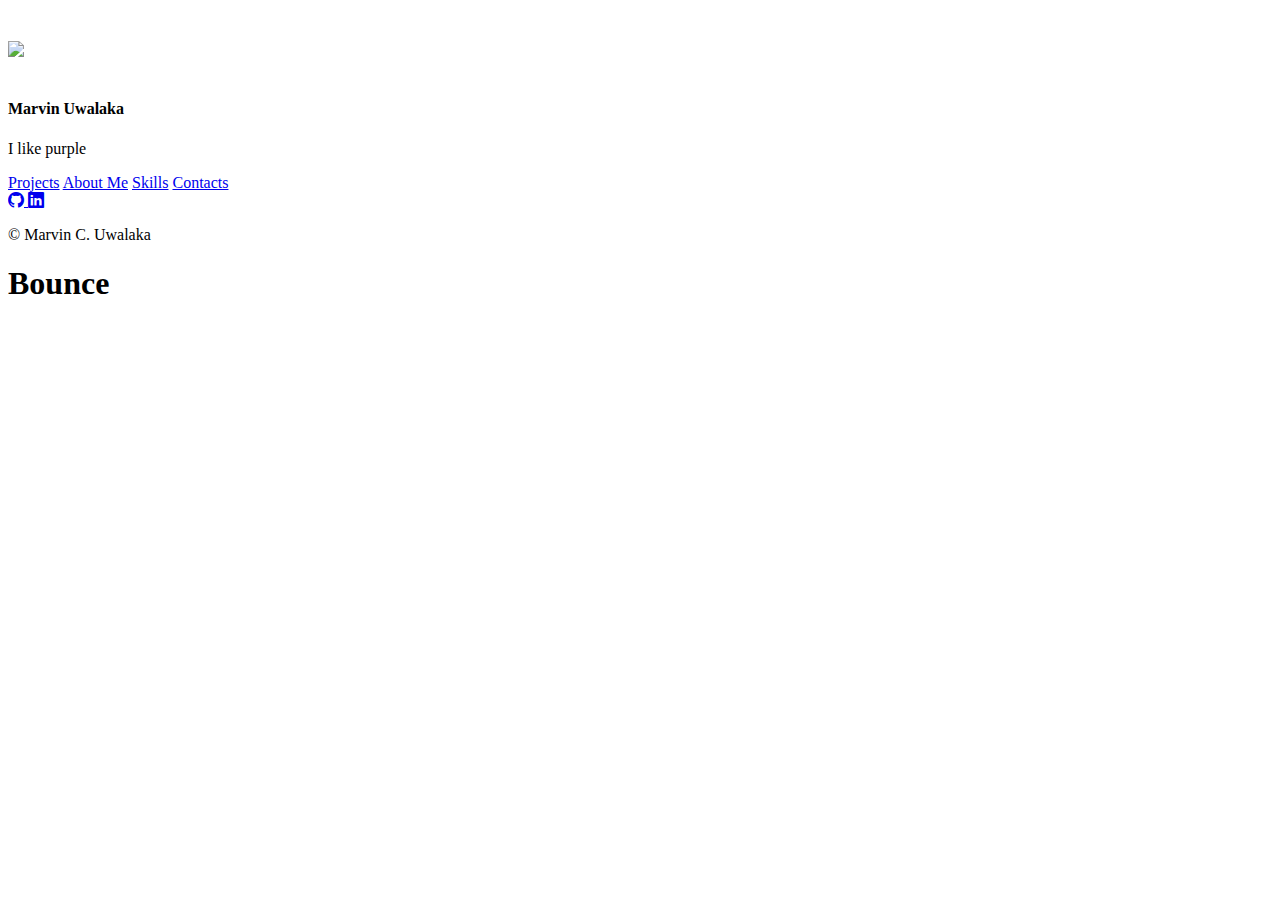
==== bounceDemo.html @ 52709d08 "wiki demo fix" ====
<!DOCTYPE html>
<html lang="en">
<head>
  <meta charset="UTF-8">
  <meta name="viewport" content="width=device-width, initial-scale=1.0">
  <link rel="stylesheet" href="change.css">
  <link rel="stylesheet" href="https://cdn.jsdelivr.net/npm/bootstrap-icons@1.11.3/font/bootstrap-icons.min.css">
  <title>Bounce Demo</title>
  <style>
    .back {
        display: inline-flex;
        align-items: center;
        cursor: pointer;
        text-decoration: none; /* Remove underline */
        color: white; /* Link color */
        font-size: 20px; /* Adjust size if needed */
        padding-left: 15px; /* Padding on the left */
        padding-top: 5px; /* Padding on the top */
        transition: 0.2s;
    }
    .back:hover{
     transform: scale(1.2);
    }
    iframe {
            max-width: 800px; /* Set a maximum width */
            border-radius: 10px; /* Round the corners */
            display: block; /* Ensures the video is a block element */
            margin: 20px auto; /* Center the video */
        }
  </style>
</head>
<div class = "back"> 
    <a href="index.html" class="back" title="Go back">
       <i class="bi bi-arrow-left"></i>
    </a>
</div>
<body>
    <div class="grid-container">
        <!-- Sidebar -->
        <nav class="marvin sidebar">
            <div class="pp container">
                <img src="pp.jpeg"  class="profile photo"><br><br>
                <h4><b>Marvin Uwalaka</b></h4>
                <p class="purple">I like purple</p>
            </div>
            <div class="page guide">
                <a href="index.html#Projects">Projects</a>
                <a href="index.html#AboutMe">About Me</a>
                <a href="index.html#Skills">Skills</a>
                <a href="index.html#contacts">Contacts</a>
            </div>
            <div class="links">
                <i class="linkedin"></i>
                <i class="github"></i>
            </div>
            <div class="social links">
                <a href="https://github.com/Sauceg" class="icon-link" title="GitHub">
                    <i class="bi bi-github"></i>
                </a>
                <a href="https://www.linkedin.com/in/marvin-uwalaka-99a7b5239" class="icon-link" target="_blank" title="LinkedIn">
                    <i class="bi bi-linkedin"></i>
                </a>
            </div>

            <div class = "cc">
                <p> © Marvin C. Uwalaka</p>
            </div>
        </nav>
    <div class = "main-content">
        <h1>Bounce</h1>
        <iframe width="560" height="315" src="https://www.youtube.com/embed/m2mTa2LkmuQ?si=HehtdFGtzSlc-HYR" title="YouTube video player" frameborder="0" allow="accelerometer; autoplay; clipboard-write; encrypted-media; gyroscope; picture-in-picture; web-share" referrerpolicy="strict-origin-when-cross-origin" allowfullscreen></iframe>

    </div>
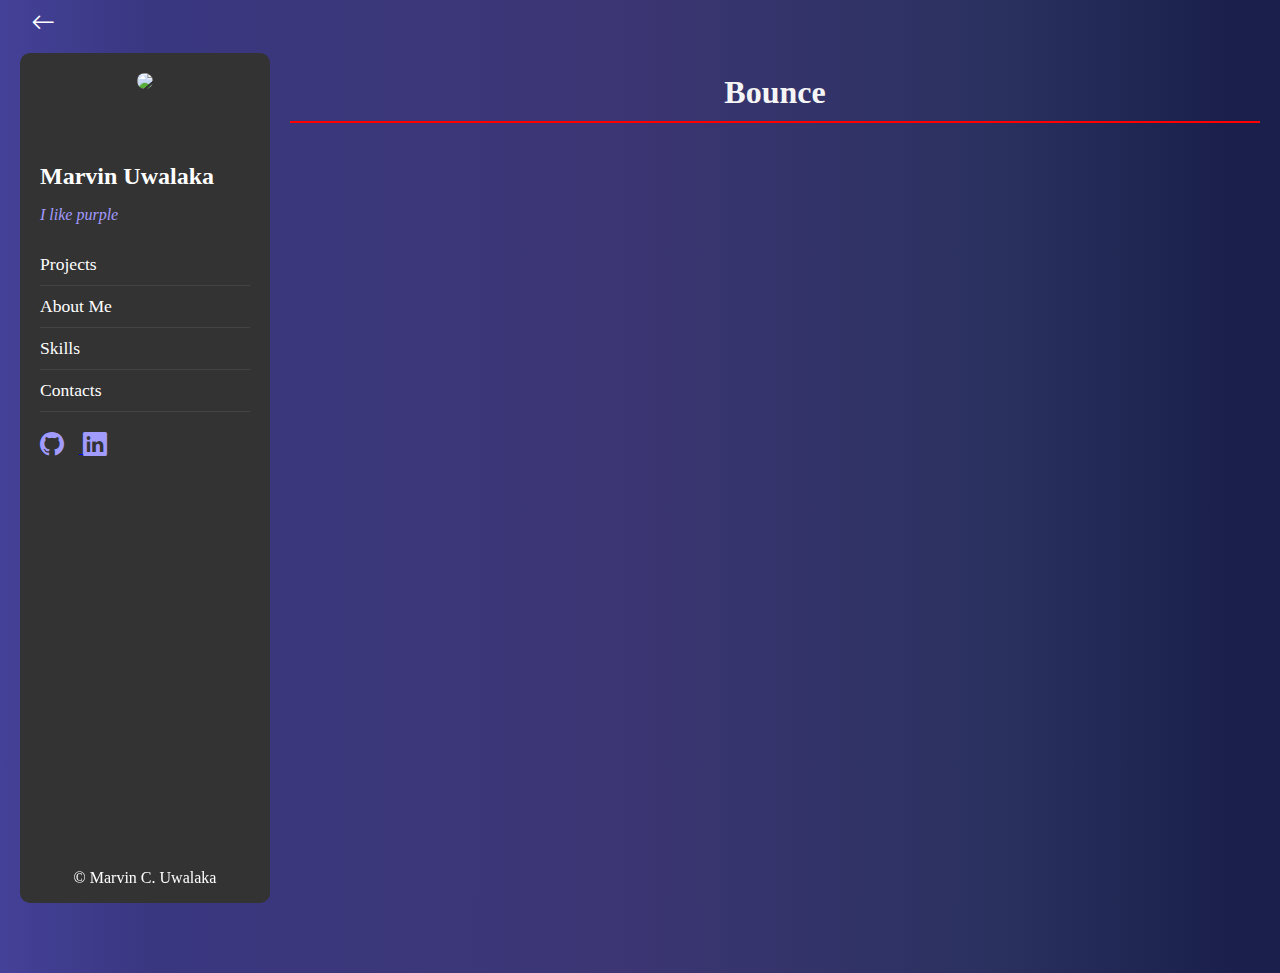
==== commit 14aa169b: "linked in number and links" ====
--- a/bounceDemo.html
+++ b/bounceDemo.html
@@ -22,11 +22,22 @@
      transform: scale(1.2);
     }
     iframe {
-            max-width: 800px; /* Set a maximum width */
+            width:600px;
+            height: 400px;
             border-radius: 10px; /* Round the corners */
             display: block; /* Ensures the video is a block element */
             margin: 20px auto; /* Center the video */
         }
+        
+    @media (max-width: 768px) {
+        iframe {
+            width:400px;
+            height: 300px;
+            border-radius: 10px; /* Round the corners */
+            display: block; /* Ensures the video is a block element */
+            margin: 20px auto; /* Center the video */
+        }
+    }
   </style>
 </head>
 <div class = "back"> 
@@ -49,10 +60,7 @@
                 <a href="index.html#Skills">Skills</a>
                 <a href="index.html#contacts">Contacts</a>
             </div>
-            <div class="links">
-                <i class="linkedin"></i>
-                <i class="github"></i>
-            </div>
+            
             <div class="social links">
                 <a href="https://github.com/Sauceg" class="icon-link" title="GitHub">
                     <i class="bi bi-github"></i>
@@ -68,6 +76,8 @@
         </nav>
     <div class = "main-content">
         <h1>Bounce</h1>
-        <iframe width="560" height="315" src="https://www.youtube.com/embed/m2mTa2LkmuQ?si=HehtdFGtzSlc-HYR" title="YouTube video player" frameborder="0" allow="accelerometer; autoplay; clipboard-write; encrypted-media; gyroscope; picture-in-picture; web-share" referrerpolicy="strict-origin-when-cross-origin" allowfullscreen></iframe>
-
-    </div>+        <iframe  src="https://www.youtube.com/embed/m2mTa2LkmuQ?si=HehtdFGtzSlc-HYR" title="YouTube video player" frameborder="0" allow="accelerometer; autoplay; clipboard-write; encrypted-media; gyroscope; picture-in-picture; web-share" referrerpolicy="strict-origin-when-cross-origin" allowfullscreen></iframe>
+    </div>
+    </div>
+</body>
+</html>--- a/change.css
+++ b/change.css
@@ -0,0 +1,364 @@
+html, body {
+    height: 100%; /* Ensure html and body are full height */
+    margin: 0;    /* Remove default margin */
+    background: rgb(68,65,152);
+    background: linear-gradient(90deg, rgba(68,65,152,1) 0%, rgba(57,55,128,1) 12%, rgba(60,54,116,1) 48%, rgba(42,49,95,1) 78%, rgba(26,32,75,1) 96%);
+    }
+
+
+.hidden{
+    position: sticky;
+    background: rgb(68,65,152);
+    background: linear-gradient(90deg, rgba(68,65,152,1) 0%, rgba(57,55,128,1) 12%, rgba(60,54,116,1) 48%, rgba(42,49,95,1) 78%, rgba(26,32,75,1) 96%);
+    width: 100%;
+    top: 0;
+    z-index: 5;
+    height: 25px;
+    }
+/* General container styles */
+.grid-container {
+    display: grid;
+    grid-template-columns: 250px 1fr; /* Sidebar 250px wide, main content takes up remaining space */
+    grid-gap: 20px;                   /* Space between sidebar and main content */
+    padding: 20px;
+    /* Remove default margin */
+    min-height: 100vh;                /* Ensure the container covers the full height of the viewport */
+    }
+.main-content h1{
+    font-size: 2em; /* Adjust the font size as needed */
+    font-weight: bold; /* Make the text bold */
+    color: whitesmoke; 
+    border-bottom: 2px solid  red;
+    text-align: center;   
+    padding-bottom: 10px;     
+    }
+.main-content p{
+    color: whitesmoke; 
+    text-align: center;     
+    }
+
+
+
+
+/* Sidebar styles */
+.marvin.sidebar {
+    background-color: #333;           /* Dark background for the sidebar */
+    color: #fff;                      /* White text color */
+    padding: 20px;
+    border-radius: 10px;              /* Rounded corners */
+    height: 90vh;
+    position: sticky;
+    top: 25px;
+    }
+
+/* Profile picture in sidebar */
+.profile.photo {
+    width: 70%;                      /* Ensure profile image is responsive within the sidebar */
+    border-radius: 50%;               /* Make the profile image circular */
+    margin-bottom: 20px;              /* Space below the image */
+    position: relative;
+    left: 50%;
+    transform: translate(-50%);
+    }
+
+nav .container{
+    position: relative;
+    }
+
+nav .cc{
+    position:absolute;
+    bottom:0;
+    left:50%;
+    transform: translate(-50%);
+    width:100%;
+    }
+
+.cc p{ 
+    text-align: center;
+}
+/* Sidebar heading */
+.marvin.sidebar h4 {
+    font-size: 1.5rem;
+    margin-bottom: 10px;
+    }
+
+/* Sidebar description */
+.purple {
+    color: #a29bfe;                   /* Light purple text */
+    font-style: italic;
+    margin-bottom: 20px;              /* Space below the description */
+    }
+
+/* Navigation links in sidebar */
+.page.guide a {
+    display: block;
+    color: #fff;
+    text-decoration: none;
+    padding: 10px 0;
+    font-size: 1.1rem;
+    border-bottom: 1px solid #444;    /* Add a border below each link */
+    transition: background-color 0.3s; /* Smooth transition for background color on hover */
+    }
+
+.page.guide a:hover {
+    background-color: #444;           /* Darken the background on hover */
+    }
+
+/* Social media links in sidebar */
+.links{
+    padding-top: 20px;
+}
+.links i {
+    font-size: 1.5rem;
+    margin-right: 15px;               /* Space between icons */
+    color: #a29bfe;                   /* Light purple color for icons */
+    cursor: pointer;
+    }
+
+.links i:hover {
+    color: #6c5ce7;                   /* Darker purple on hover */
+    }
+
+/* Main content styles */
+.main-content section {
+    padding: 20px;
+    margin-bottom:20px;
+    background-color: #333;           /* White background for the main content */
+    border-radius: 10px;              /* Rounded corners */
+    }
+
+/* Styling for project buttons in the main content */
+.Projects.filter button {
+    margin-right: 10px;
+    margin-bottom: 10px;
+    padding: 10px 20px;
+    border-radius: 5px;
+    border: 1px solid #ccc;
+    cursor: pointer;
+    transition: background-color 0.3s, color 0.3s; /* Smooth transitions for color changes */
+    }
+
+.Projects.filter button:hover {
+    background-color: #333;
+    color: #fff;
+    }
+
+
+
+.projects.container {
+    display: grid;
+    grid-template-columns: repeat(auto-fit, minmax(200px, 1fr));
+    grid-auto-rows: minmax(500px, 500px);
+    gap: 20px; /* Adjust the spacing between grid items */
+    padding: 20px;
+    }
+
+
+.project {
+    background-color: #706d6d42; /* Optional: Add a background color to grid items */
+    padding: 10px;
+    text-align: center; /* Center align the content within each grid item */
+    border-radius: 8px; /* Optional: Add rounded corners */
+    box-shadow: 2px 2px 5px rgba(0, 0, 0, 0.5);
+    transition: transform 0.3s ease;
+    position: relative;
+    }
+
+.projects.container img {
+    padding-top: 10px;
+    width: 45%;
+    height: auto;
+    display: block;
+    margin: 0 auto;
+    }
+
+.project:hover {
+    transform: scale(0.95);
+    }
+
+.project h2 {
+    font-size: 1.5em;
+    margin-top: 15px;
+    color: whitesmoke
+    }
+
+.project p {
+    font-size: 1em;
+    margin: 15px 0;
+    color: whitesmoke;
+    line-height: 1.4;
+    }
+
+.project-buttons{
+    position:absolute;
+    padding-bottom: 15px;
+    bottom:0;
+    left:50%;
+    transform: translate(-50%);
+    }
+
+.project-buttons a {
+    text-decoration: none;
+    padding: 10px 20px; /* Added padding for a button-like appearance */
+    display: inline-block; /* Make the links behave like buttons */
+    margin: 5px; /* Space between the links */
+    transition: background-color 0.3s ease, color 0.3s ease;
+    }
+
+.project-buttons .github {
+    color: #6c5ce7;
+    border: 1px solid #6c5ce7;
+    border-radius: 10px;
+    }
+
+.project-buttons .demo {
+    color: red;
+    border: 1px solid red;
+    border-radius: 10px;
+    }
+
+.project-buttons .github:hover {
+    background-color: #6c5ce7;
+    color: white; /* Change text color on hover */
+    }
+
+.project-buttons .demo:hover {
+    background-color: red;
+    color: white; /* Change text color on hover */
+    }
+
+#skills {
+    padding: 50px;
+    background-color:#333;
+    text-align: center;
+    }
+
+#skills h1 {
+    font-size: 36px;
+    margin-bottom: 20px;
+    color: whitesmoke;
+    }
+
+.skills, .aboutcontainer {
+    display: grid;
+    grid-template-columns: repeat(auto-fit, minmax(200px, 1fr));
+    gap: 20px;
+    justify-items: center;
+    }
+
+.skills div {
+    background-color:  #706d6d42;;
+    border-radius: 10px;
+    box-shadow: 2px 2px 5px rgba(0, 0, 0, 0.5);
+    padding: 20px;
+    text-align: center;
+    transition: transform 0.3s ease-in-out;
+    }
+
+.skills div:hover {
+    transform: translateY(-10px);
+    }
+
+.skills img {
+    max-width: 80px;
+    height: 80px; /* Ensures all images have the same height */
+    margin-bottom: 15px;
+    object-fit: contain; /* Ensures the image scales well without distortion */
+    }
+
+.skills p {
+    font-size: 16px;
+    color: whitesmoke;
+    line-height: 1.5;
+    }
+
+.bio, .mission, .contact-grid a{
+    background-color:  #706d6d42;;
+    border-radius: 5px;
+    box-shadow: 2px 2px 5px rgba(0, 0, 0, 0.5);
+    padding: 20px;
+    margin: 10px;
+    color: whitesmoke;
+    }
+.bio p, .mission p{
+    line-height: 1.5;
+    text-align:left; 
+
+}
+
+.aboutcontainer {
+    display: grid;
+    grid-template-columns: 1fr 3fr;
+    justify-items: center;
+    }
+
+.bio h3 , .mission h3{
+    text-align:center; 
+    font-size: 1.5em;
+    padding-bottom: 5px;
+    border-bottom: 2px dashed whitesmoke;
+    }
+
+
+#contacts h3{
+    text-align: center;
+    color: whitesmoke;
+
+    }
+
+.contact-grid {
+    display: grid;
+    grid-template-columns: repeat(auto-fit, minmax(200px, 1fr));
+    margin-bottom: 5%;
+    transition: background-color 0.7s;
+    }
+
+.contact-grid i{
+    color: white;
+    font-size: 3em;
+    }
+.contact-grid p{
+    font-size: 2vb;
+    }
+.contact-grid a{
+    text-align: center;
+    text-decoration: none;
+}
+
+.contact-grid a:hover{
+    background-color:#6c5ce7;
+    transform: scale(1.05);
+    }
+
+
+/* Responsive design: Stack sidebar and main content on smaller screens */
+@media (max-width: 768px) {
+.grid-container {
+    grid-template-columns: 1fr; /* Stack sidebar and main content vertically */
+    }
+
+.profile.photo {
+    width: 20%;                      /* Ensure profile image is responsive within the sidebar */
+    border-radius: 50%;               /* Make the profile image circular */
+    margin-bottom: 20px;              /* Space below the image */
+    position: relative;
+    left: 50%;
+    transform: translate(-50%);
+
+    }
+
+.marvin.sidebar {
+    margin-bottom: 20px; /* Space below the sidebar when stacked */
+    position: relative;
+    }
+.aboutcontainer {
+    grid-template-columns: 1fr;
+    }
+.project-buttons a {
+    text-decoration: none;
+    padding: 5px 8px; /* Added padding for a button-like appearance */
+    display: inline-block; /* Make the links behave like buttons */
+    margin: 2px; /* Space between the links */
+    transition: background-color 0.3s ease, color 0.3s ease;
+    }
+}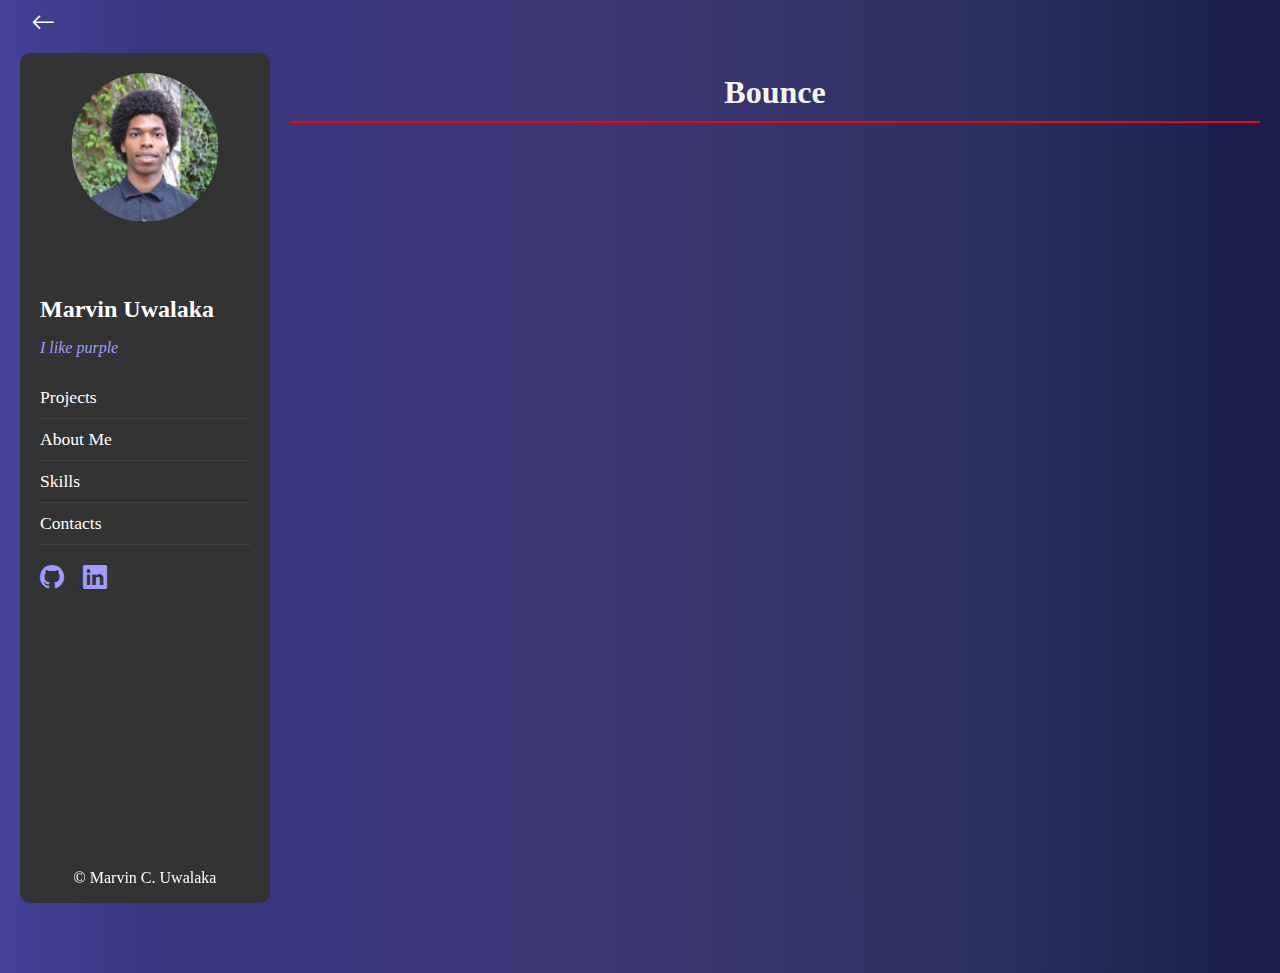
==== commit b3c9c0a6: "Update bounceDemo.html" ====
--- a/bounceDemo.html
+++ b/bounceDemo.html
@@ -11,11 +11,11 @@
         display: inline-flex;
         align-items: center;
         cursor: pointer;
-        text-decoration: none; /* Remove underline */
-        color: white; /* Link color */
-        font-size: 20px; /* Adjust size if needed */
-        padding-left: 15px; /* Padding on the left */
-        padding-top: 5px; /* Padding on the top */
+        text-decoration: none; 
+        color: white;
+        font-size: 20px; 
+        padding-left: 15px; 
+        padding-top: 5px;
         transition: 0.2s;
     }
     .back:hover{
@@ -24,18 +24,18 @@
     iframe {
             width:600px;
             height: 400px;
-            border-radius: 10px; /* Round the corners */
-            display: block; /* Ensures the video is a block element */
-            margin: 20px auto; /* Center the video */
+            border-radius: 10px;
+            display: block;
+            margin: 20px auto; 
         }
         
     @media (max-width: 768px) {
         iframe {
-            width:400px;
-            height: 300px;
-            border-radius: 10px; /* Round the corners */
-            display: block; /* Ensures the video is a block element */
-            margin: 20px auto; /* Center the video */
+            width:300px;
+            height: 250px;
+            border-radius: 10px;
+            display: block; 
+            margin: 20px auto;
         }
     }
   </style>
@@ -47,10 +47,10 @@
 </div>
 <body>
     <div class="grid-container">
-        <!-- Sidebar -->
+     
         <nav class="marvin sidebar">
             <div class="pp container">
-                <img src="pp.jpeg"  class="profile photo"><br><br>
+                <img src="pp.jpg"  class="profile photo"><br><br>
                 <h4><b>Marvin Uwalaka</b></h4>
                 <p class="purple">I like purple</p>
             </div>
@@ -80,4 +80,4 @@
     </div>
     </div>
 </body>
-</html>+</html>
